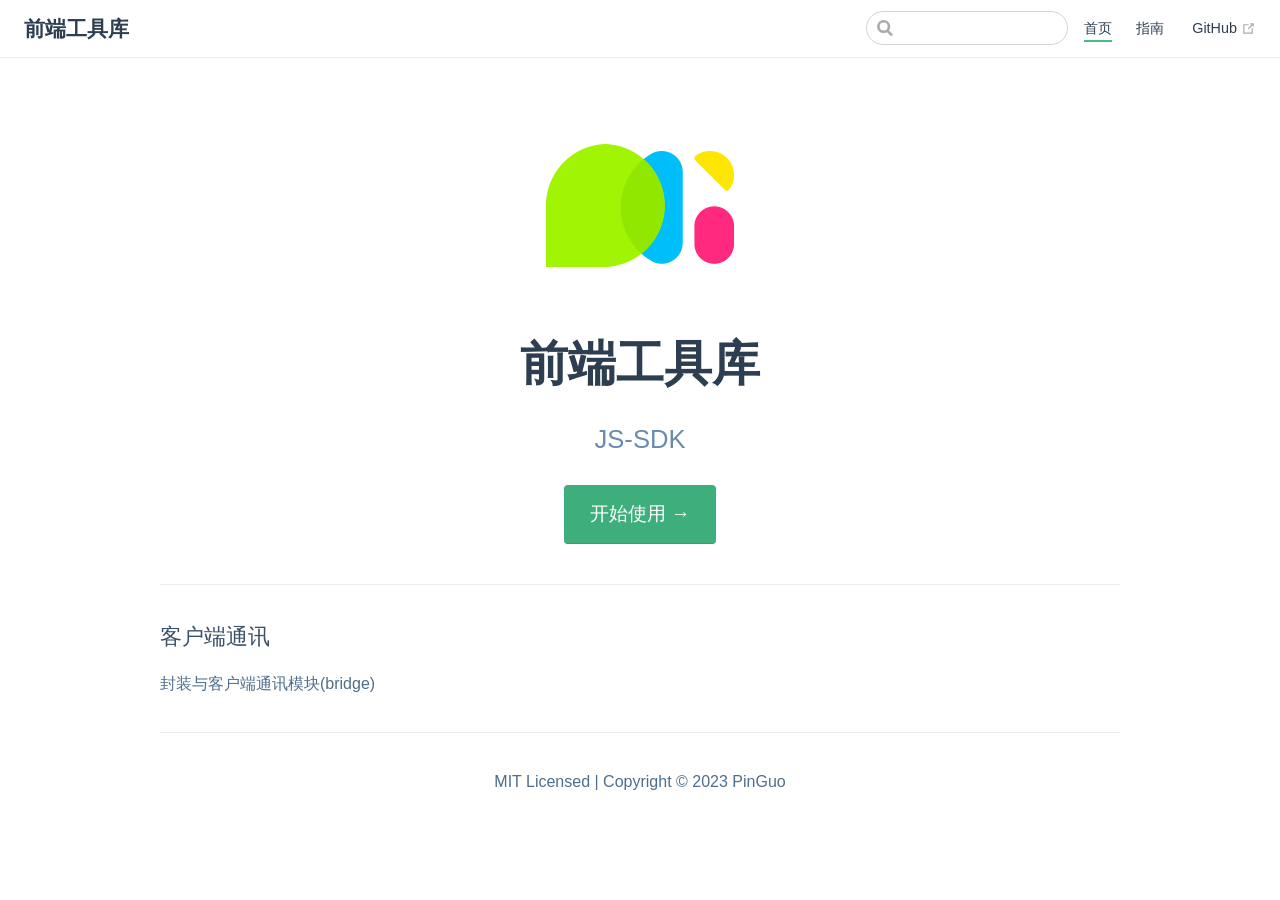
==== index.html @ 949fe6c7 "v2" ====
<!DOCTYPE html>
<html lang="en-US">
  <head>
    <meta charset="utf-8">
    <meta name="viewport" content="width=device-width,initial-scale=1">
    <title>前端工具库</title>
    <meta name="generator" content="VuePress 1.9.9">
    
    <meta name="description" content="JS-SDK">
    
    <link rel="preload" href="/assets/css/0.styles.e8e4f3a3.css" as="style"><link rel="preload" href="/assets/js/app.d464a57c.js" as="script"><link rel="preload" href="/assets/js/2.82c97058.js" as="script"><link rel="preload" href="/assets/js/7.48373adc.js" as="script"><link rel="prefetch" href="/assets/js/3.20ebb424.js"><link rel="prefetch" href="/assets/js/4.e17183ed.js"><link rel="prefetch" href="/assets/js/5.d98755ae.js"><link rel="prefetch" href="/assets/js/6.32069b6c.js"><link rel="prefetch" href="/assets/js/8.a027ca4c.js"><link rel="prefetch" href="/assets/js/9.df35fb5a.js">
    <link rel="stylesheet" href="/assets/css/0.styles.e8e4f3a3.css">
  </head>
  <body>
    <div id="app" data-server-rendered="true"><div class="theme-container no-sidebar"><header class="navbar"><div class="sidebar-button"><svg xmlns="http://www.w3.org/2000/svg" aria-hidden="true" role="img" viewBox="0 0 448 512" class="icon"><path fill="currentColor" d="M436 124H12c-6.627 0-12-5.373-12-12V80c0-6.627 5.373-12 12-12h424c6.627 0 12 5.373 12 12v32c0 6.627-5.373 12-12 12zm0 160H12c-6.627 0-12-5.373-12-12v-32c0-6.627 5.373-12 12-12h424c6.627 0 12 5.373 12 12v32c0 6.627-5.373 12-12 12zm0 160H12c-6.627 0-12-5.373-12-12v-32c0-6.627 5.373-12 12-12h424c6.627 0 12 5.373 12 12v32c0 6.627-5.373 12-12 12z"></path></svg></div> <a href="/" aria-current="page" class="home-link router-link-exact-active router-link-active"><!----> <span class="site-name">前端工具库</span></a> <div class="links"><div class="search-box"><input aria-label="Search" autocomplete="off" spellcheck="false" value=""> <!----></div> <nav class="nav-links can-hide"><div class="nav-item"><a href="/" aria-current="page" class="nav-link router-link-exact-active router-link-active">
  首页
</a></div><div class="nav-item"><a href="/guide/" class="nav-link">
  指南
</a></div> <a href="https://github.com/pinguo-icc/js-sdk" target="_blank" rel="noopener noreferrer" class="repo-link">
    GitHub
    <span><svg xmlns="http://www.w3.org/2000/svg" aria-hidden="true" focusable="false" x="0px" y="0px" viewBox="0 0 100 100" width="15" height="15" class="icon outbound"><path fill="currentColor" d="M18.8,85.1h56l0,0c2.2,0,4-1.8,4-4v-32h-8v28h-48v-48h28v-8h-32l0,0c-2.2,0-4,1.8-4,4v56C14.8,83.3,16.6,85.1,18.8,85.1z"></path> <polygon fill="currentColor" points="45.7,48.7 51.3,54.3 77.2,28.5 77.2,37.2 85.2,37.2 85.2,14.9 62.8,14.9 62.8,22.9 71.5,22.9"></polygon></svg> <span class="sr-only">(opens new window)</span></span></a></nav></div></header> <div class="sidebar-mask"></div> <aside class="sidebar"><nav class="nav-links"><div class="nav-item"><a href="/" aria-current="page" class="nav-link router-link-exact-active router-link-active">
  首页
</a></div><div class="nav-item"><a href="/guide/" class="nav-link">
  指南
</a></div> <a href="https://github.com/pinguo-icc/js-sdk" target="_blank" rel="noopener noreferrer" class="repo-link">
    GitHub
    <span><svg xmlns="http://www.w3.org/2000/svg" aria-hidden="true" focusable="false" x="0px" y="0px" viewBox="0 0 100 100" width="15" height="15" class="icon outbound"><path fill="currentColor" d="M18.8,85.1h56l0,0c2.2,0,4-1.8,4-4v-32h-8v28h-48v-48h28v-8h-32l0,0c-2.2,0-4,1.8-4,4v56C14.8,83.3,16.6,85.1,18.8,85.1z"></path> <polygon fill="currentColor" points="45.7,48.7 51.3,54.3 77.2,28.5 77.2,37.2 85.2,37.2 85.2,14.9 62.8,14.9 62.8,22.9 71.5,22.9"></polygon></svg> <span class="sr-only">(opens new window)</span></span></a></nav>  <!----> </aside> <main aria-labelledby="main-title" class="home"><header class="hero"><img src="/pg_logo.png" alt="hero"> <h1 id="main-title">
      前端工具库
    </h1> <p class="description">
      JS-SDK
    </p> <p class="action"><a href="/guide/" class="nav-link action-button">
  开始使用 →
</a></p></header> <div class="features"><div class="feature"><h2>客户端通讯</h2> <p>封装与客户端通讯模块(bridge)</p></div></div> <div class="theme-default-content custom content__default"></div> <div class="footer">
    MIT Licensed | Copyright © 2023 PinGuo
  </div></main></div><div class="global-ui"></div></div>
    <script src="/assets/js/app.d464a57c.js" defer></script><script src="/assets/js/2.82c97058.js" defer></script><script src="/assets/js/7.48373adc.js" defer></script>
  </body>
</html>
---- assets/css/0.styles.e8e4f3a3.css ----
code[class*=language-],pre[class*=language-]{color:#ccc;background:none;font-family:Consolas,Monaco,Andale Mono,Ubuntu Mono,monospace;font-size:1em;text-align:left;white-space:pre;word-spacing:normal;word-break:normal;word-wrap:normal;line-height:1.5;-moz-tab-size:4;-o-tab-size:4;tab-size:4;-webkit-hyphens:none;hyphens:none}pre[class*=language-]{padding:1em;margin:.5em 0;overflow:auto}:not(pre)>code[class*=language-],pre[class*=language-]{background:#2d2d2d}:not(pre)>code[class*=language-]{padding:.1em;border-radius:.3em;white-space:normal}.token.block-comment,.token.cdata,.token.comment,.token.doctype,.token.prolog{color:#999}.token.punctuation{color:#ccc}.token.attr-name,.token.deleted,.token.namespace,.token.tag{color:#e2777a}.token.function-name{color:#6196cc}.token.boolean,.token.function,.token.number{color:#f08d49}.token.class-name,.token.constant,.token.property,.token.symbol{color:#f8c555}.token.atrule,.token.builtin,.token.important,.token.keyword,.token.selector{color:#cc99cd}.token.attr-value,.token.char,.token.regex,.token.string,.token.variable{color:#7ec699}.token.entity,.token.operator,.token.url{color:#67cdcc}.token.bold,.token.important{font-weight:700}.token.italic{font-style:italic}.token.entity{cursor:help}.token.inserted{color:green}.theme-default-content code{color:#476582;padding:.25rem .5rem;margin:0;font-size:.85em;background-color:rgba(27,31,35,.05);border-radius:3px}.theme-default-content code .token.deleted{color:#ec5975}.theme-default-content code .token.inserted{color:#3eaf7c}.theme-default-content pre,.theme-default-content pre[class*=language-]{line-height:1.4;padding:1.25rem 1.5rem;margin:.85rem 0;background-color:#282c34;border-radius:6px;overflow:auto}.theme-default-content pre[class*=language-] code,.theme-default-content pre code{color:#fff;padding:0;background-color:transparent;border-radius:0}div[class*=language-]{position:relative;background-color:#282c34;border-radius:6px}div[class*=language-] .highlight-lines{-webkit-user-select:none;user-select:none;padding-top:1.3rem;position:absolute;top:0;left:0;width:100%;line-height:1.4}div[class*=language-] .highlight-lines .highlighted{background-color:rgba(0,0,0,.66)}div[class*=language-] pre,div[class*=language-] pre[class*=language-]{background:transparent;position:relative;z-index:1}div[class*=language-]:before{position:absolute;z-index:3;top:.8em;right:1em;font-size:.75rem;color:hsla(0,0%,100%,.4)}div[class*=language-]:not(.line-numbers-mode) .line-numbers-wrapper{display:none}div[class*=language-].line-numbers-mode .highlight-lines .highlighted{position:relative}div[class*=language-].line-numbers-mode .highlight-lines .highlighted:before{content:" ";position:absolute;z-index:3;left:0;top:0;display:block;width:3.5rem;height:100%;background-color:rgba(0,0,0,.66)}div[class*=language-].line-numbers-mode pre{padding-left:4.5rem;vertical-align:middle}div[class*=language-].line-numbers-mode .line-numbers-wrapper{position:absolute;top:0;width:3.5rem;text-align:center;color:hsla(0,0%,100%,.3);padding:1.25rem 0;line-height:1.4}div[class*=language-].line-numbers-mode .line-numbers-wrapper br{-webkit-user-select:none;user-select:none}div[class*=language-].line-numbers-mode .line-numbers-wrapper .line-number{position:relative;z-index:4;-webkit-user-select:none;user-select:none;font-size:.85em}div[class*=language-].line-numbers-mode:after{content:"";position:absolute;z-index:2;top:0;left:0;width:3.5rem;height:100%;border-radius:6px 0 0 6px;border-right:1px solid rgba(0,0,0,.66);background-color:#282c34}div[class~=language-js]:before{content:"js"}div[class~=language-ts]:before{content:"ts"}div[class~=language-html]:before{content:"html"}div[class~=language-md]:before{content:"md"}div[class~=language-vue]:before{content:"vue"}div[class~=language-css]:before{content:"css"}div[class~=language-sass]:before{content:"sass"}div[class~=language-scss]:before{content:"scss"}div[class~=language-less]:before{content:"less"}div[class~=language-stylus]:before{content:"stylus"}div[class~=language-go]:before{content:"go"}div[class~=language-java]:before{content:"java"}div[class~=language-c]:before{content:"c"}div[class~=language-sh]:before{content:"sh"}div[class~=language-yaml]:before{content:"yaml"}div[class~=language-py]:before{content:"py"}div[class~=language-docker]:before{content:"docker"}div[class~=language-dockerfile]:before{content:"dockerfile"}div[class~=language-makefile]:before{content:"makefile"}div[class~=language-javascript]:before{content:"js"}div[class~=language-typescript]:before{content:"ts"}div[class~=language-markup]:before{content:"html"}div[class~=language-markdown]:before{content:"md"}div[class~=language-json]:before{content:"json"}div[class~=language-ruby]:before{content:"rb"}div[class~=language-python]:before{content:"py"}div[class~=language-bash]:before{content:"sh"}div[class~=language-php]:before{content:"php"}.custom-block .custom-block-title{font-weight:600;margin-bottom:-.4rem}.custom-block.danger,.custom-block.tip,.custom-block.warning{padding:.1rem 1.5rem;border-left-width:.5rem;border-left-style:solid;margin:1rem 0}.custom-block.tip{background-color:#f3f5f7;border-color:#42b983}.custom-block.warning{background-color:rgba(255,229,100,.3);border-color:#e7c000;color:#6b5900}.custom-block.warning .custom-block-title{color:#b29400}.custom-block.warning a{color:#2c3e50}.custom-block.danger{background-color:#ffe6e6;border-color:#c00;color:#4d0000}.custom-block.danger .custom-block-title{color:#900}.custom-block.danger a{color:#2c3e50}.custom-block.details{display:block;position:relative;border-radius:2px;margin:1.6em 0;padding:1.6em;background-color:#eee}.custom-block.details h4{margin-top:0}.custom-block.details figure:last-child,.custom-block.details p:last-child{margin-bottom:0;padding-bottom:0}.custom-block.details summary{outline:none;cursor:pointer}.arrow{display:inline-block;width:0;height:0}.arrow.up{border-bottom:6px solid #ccc}.arrow.down,.arrow.up{border-left:4px solid transparent;border-right:4px solid transparent}.arrow.down{border-top:6px solid #ccc}.arrow.right{border-left:6px solid #ccc}.arrow.left,.arrow.right{border-top:4px solid transparent;border-bottom:4px solid transparent}.arrow.left{border-right:6px solid #ccc}.theme-default-content:not(.custom){max-width:740px;margin:0 auto;padding:2rem 2.5rem}@media (max-width:959px){.theme-default-content:not(.custom){padding:2rem}}@media (max-width:419px){.theme-default-content:not(.custom){padding:1.5rem}}.table-of-contents .badge{vertical-align:middle}body,html{padding:0;margin:0;background-color:#fff}body{font-family:-apple-system,BlinkMacSystemFont,Segoe UI,Roboto,Oxygen,Ubuntu,Cantarell,Fira Sans,Droid Sans,Helvetica Neue,sans-serif;-webkit-font-smoothing:antialiased;-moz-osx-font-smoothing:grayscale;font-size:16px;color:#2c3e50}.page{padding-left:20rem}.navbar{z-index:20;right:0;height:3.6rem;background-color:#fff;box-sizing:border-box;border-bottom:1px solid #eaecef}.navbar,.sidebar-mask{position:fixed;top:0;left:0}.sidebar-mask{z-index:9;width:100vw;height:100vh;display:none}.sidebar{font-size:16px;background-color:#fff;width:20rem;position:fixed;z-index:10;margin:0;top:3.6rem;left:0;bottom:0;box-sizing:border-box;border-right:1px solid #eaecef;overflow-y:auto}.theme-default-content:not(.custom)>:first-child{margin-top:3.6rem}.theme-default-content:not(.custom) a:hover{text-decoration:underline}.theme-default-content:not(.custom) p.demo{padding:1rem 1.5rem;border:1px solid #ddd;border-radius:4px}.theme-default-content:not(.custom) img{max-width:100%}.theme-default-content.custom{padding:0;margin:0}.theme-default-content.custom img{max-width:100%}a{font-weight:500;text-decoration:none}a,p a code{color:#3eaf7c}p a code{font-weight:400}kbd{background:#eee;border:.15rem solid #ddd;border-bottom:.25rem solid #ddd;border-radius:.15rem;padding:0 .15em}blockquote{font-size:1rem;color:#999;border-left:.2rem solid #dfe2e5;margin:1rem 0;padding:.25rem 0 .25rem 1rem}blockquote>p{margin:0}ol,ul{padding-left:1.2em}strong{font-weight:600}h1,h2,h3,h4,h5,h6{font-weight:600;line-height:1.25}.theme-default-content:not(.custom)>h1,.theme-default-content:not(.custom)>h2,.theme-default-content:not(.custom)>h3,.theme-default-content:not(.custom)>h4,.theme-default-content:not(.custom)>h5,.theme-default-content:not(.custom)>h6{margin-top:-3.1rem;padding-top:4.6rem;margin-bottom:0}.theme-default-content:not(.custom)>h1:first-child,.theme-default-content:not(.custom)>h2:first-child,.theme-default-content:not(.custom)>h3:first-child,.theme-default-content:not(.custom)>h4:first-child,.theme-default-content:not(.custom)>h5:first-child,.theme-default-content:not(.custom)>h6:first-child{margin-top:-1.5rem;margin-bottom:1rem}.theme-default-content:not(.custom)>h1:first-child+.custom-block,.theme-default-content:not(.custom)>h1:first-child+p,.theme-default-content:not(.custom)>h1:first-child+pre,.theme-default-content:not(.custom)>h2:first-child+.custom-block,.theme-default-content:not(.custom)>h2:first-child+p,.theme-default-content:not(.custom)>h2:first-child+pre,.theme-default-content:not(.custom)>h3:first-child+.custom-block,.theme-default-content:not(.custom)>h3:first-child+p,.theme-default-content:not(.custom)>h3:first-child+pre,.theme-default-content:not(.custom)>h4:first-child+.custom-block,.theme-default-content:not(.custom)>h4:first-child+p,.theme-default-content:not(.custom)>h4:first-child+pre,.theme-default-content:not(.custom)>h5:first-child+.custom-block,.theme-default-content:not(.custom)>h5:first-child+p,.theme-default-content:not(.custom)>h5:first-child+pre,.theme-default-content:not(.custom)>h6:first-child+.custom-block,.theme-default-content:not(.custom)>h6:first-child+p,.theme-default-content:not(.custom)>h6:first-child+pre{margin-top:2rem}h1:focus .header-anchor,h1:hover .header-anchor,h2:focus .header-anchor,h2:hover .header-anchor,h3:focus .header-anchor,h3:hover .header-anchor,h4:focus .header-anchor,h4:hover .header-anchor,h5:focus .header-anchor,h5:hover .header-anchor,h6:focus .header-anchor,h6:hover .header-anchor{opacity:1}h1{font-size:2.2rem}h2{font-size:1.65rem;padding-bottom:.3rem;border-bottom:1px solid #eaecef}h3{font-size:1.35rem}a.header-anchor{font-size:.85em;float:left;margin-left:-.87em;padding-right:.23em;margin-top:.125em;-webkit-user-select:none;user-select:none;opacity:0}a.header-anchor:focus,a.header-anchor:hover{text-decoration:none}.line-number,code,kbd{font-family:source-code-pro,Menlo,Monaco,Consolas,Courier New,monospace}ol,p,ul{line-height:1.7}hr{border:0;border-top:1px solid #eaecef}table{border-collapse:collapse;margin:1rem 0;display:block;overflow-x:auto}tr{border-top:1px solid #dfe2e5}tr:nth-child(2n){background-color:#f6f8fa}td,th{border:1px solid #dfe2e5;padding:.6em 1em}.theme-container.sidebar-open .sidebar-mask{display:block}.theme-container.no-navbar .theme-default-content:not(.custom)>h1,.theme-container.no-navbar h2,.theme-container.no-navbar h3,.theme-container.no-navbar h4,.theme-container.no-navbar h5,.theme-container.no-navbar h6{margin-top:1.5rem;padding-top:0}.theme-container.no-navbar .sidebar{top:0}@media (min-width:720px){.theme-container.no-sidebar .sidebar{display:none}.theme-container.no-sidebar .page{padding-left:0}}@media (max-width:959px){.sidebar{font-size:15px;width:16.4rem}.page{padding-left:16.4rem}}@media (max-width:719px){.sidebar{top:0;padding-top:3.6rem;transform:translateX(-100%);transition:transform .2s ease}.page{padding-left:0}.theme-container.sidebar-open .sidebar{transform:translateX(0)}.theme-container.no-navbar .sidebar{padding-top:0}}@media (max-width:419px){h1{font-size:1.9rem}.theme-default-content div[class*=language-]{margin:.85rem -1.5rem;border-radius:0}}#nprogress{pointer-events:none}#nprogress .bar{background:#3eaf7c;position:fixed;z-index:1031;top:0;left:0;width:100%;height:2px}#nprogress .peg{display:block;position:absolute;right:0;width:100px;height:100%;box-shadow:0 0 10px #3eaf7c,0 0 5px #3eaf7c;opacity:1;transform:rotate(3deg) translateY(-4px)}#nprogress .spinner{display:block;position:fixed;z-index:1031;top:15px;right:15px}#nprogress .spinner-icon{width:18px;height:18px;box-sizing:border-box;border-color:#3eaf7c transparent transparent #3eaf7c;border-style:solid;border-width:2px;border-radius:50%;animation:nprogress-spinner .4s linear infinite}.nprogress-custom-parent{overflow:hidden;position:relative}.nprogress-custom-parent #nprogress .bar,.nprogress-custom-parent #nprogress .spinner{position:absolute}@keyframes nprogress-spinner{0%{transform:rotate(0deg)}to{transform:rotate(1turn)}}.icon.outbound{color:#aaa;display:inline-block;vertical-align:middle;position:relative;top:-1px}.sr-only{position:absolute;width:1px;height:1px;padding:0;margin:-1px;overflow:hidden;clip:rect(0,0,0,0);white-space:nowrap;border-width:0}.home{padding:3.6rem 2rem 0;max-width:960px;margin:0 auto;display:block}.home .hero{text-align:center}.home .hero img{max-width:100%;max-height:280px;display:block;margin:3rem auto 1.5rem}.home .hero h1{font-size:3rem}.home .hero .action,.home .hero .description,.home .hero h1{margin:1.8rem auto}.home .hero .description{max-width:35rem;font-size:1.6rem;line-height:1.3;color:#6a8bad}.home .hero .action-button{display:inline-block;font-size:1.2rem;color:#fff;background-color:#3eaf7c;padding:.8rem 1.6rem;border-radius:4px;transition:background-color .1s ease;box-sizing:border-box;border-bottom:1px solid #389d70}.home .hero .action-button:hover{background-color:#4abf8a}.home .features{border-top:1px solid #eaecef;padding:1.2rem 0;margin-top:2.5rem;display:flex;flex-wrap:wrap;align-items:flex-start;align-content:stretch;justify-content:space-between}.home .feature{flex-grow:1;flex-basis:30%;max-width:30%}.home .feature h2{font-size:1.4rem;font-weight:500;border-bottom:none;padding-bottom:0;color:#3a5169}.home .feature p{color:#4e6e8e}.home .footer{padding:2.5rem;border-top:1px solid #eaecef;text-align:center;color:#4e6e8e}@media (max-width:719px){.home .features{flex-direction:column}.home .feature{max-width:100%;padding:0 2.5rem}}@media (max-width:419px){.home{padding-left:1.5rem;padding-right:1.5rem}.home .hero img{max-height:210px;margin:2rem auto 1.2rem}.home .hero h1{font-size:2rem}.home .hero .action,.home .hero .description,.home .hero h1{margin:1.2rem auto}.home .hero .description{font-size:1.2rem}.home .hero .action-button{font-size:1rem;padding:.6rem 1.2rem}.home .feature h2{font-size:1.25rem}}.search-box{display:inline-block;position:relative;margin-right:1rem}.search-box input{cursor:text;width:10rem;height:2rem;color:#4e6e8e;display:inline-block;border:1px solid #cfd4db;border-radius:2rem;font-size:.9rem;line-height:2rem;padding:0 .5rem 0 2rem;outline:none;transition:all .2s ease;background:#fff url(/assets/img/search.83621669.svg) .6rem .5rem no-repeat;background-size:1rem}.search-box input:focus{cursor:auto;border-color:#3eaf7c}.search-box .suggestions{background:#fff;width:20rem;position:absolute;top:2rem;border:1px solid #cfd4db;border-radius:6px;padding:.4rem;list-style-type:none}.search-box .suggestions.align-right{right:0}.search-box .suggestion{line-height:1.4;padding:.4rem .6rem;border-radius:4px;cursor:pointer}.search-box .suggestion a{white-space:normal;color:#5d82a6}.search-box .suggestion a .page-title{font-weight:600}.search-box .suggestion a .header{font-size:.9em;margin-left:.25em}.search-box .suggestion.focused{background-color:#f3f4f5}.search-box .suggestion.focused a{color:#3eaf7c}@media (max-width:959px){.search-box input{cursor:pointer;width:0;border-color:transparent;position:relative}.search-box input:focus{cursor:text;left:0;width:10rem}}@media (-ms-high-contrast:none){.search-box input{height:2rem}}@media (max-width:959px) and (min-width:719px){.search-box .suggestions{left:0}}@media (max-width:719px){.search-box{margin-right:0}.search-box input{left:1rem}.search-box .suggestions{right:0}}@media (max-width:419px){.search-box .suggestions{width:calc(100vw - 4rem)}.search-box input:focus{width:8rem}}.sidebar-button{cursor:pointer;display:none;width:1.25rem;height:1.25rem;position:absolute;padding:.6rem;top:.6rem;left:1rem}.sidebar-button .icon{display:block;width:1.25rem;height:1.25rem}@media (max-width:719px){.sidebar-button{display:block}}.dropdown-enter,.dropdown-leave-to{height:0!important}.dropdown-wrapper{cursor:pointer}.dropdown-wrapper .dropdown-title,.dropdown-wrapper .mobile-dropdown-title{display:block;font-size:.9rem;font-family:inherit;cursor:inherit;padding:inherit;line-height:1.4rem;background:transparent;border:none;font-weight:500;color:#2c3e50}.dropdown-wrapper .dropdown-title:hover,.dropdown-wrapper .mobile-dropdown-title:hover{border-color:transparent}.dropdown-wrapper .dropdown-title .arrow,.dropdown-wrapper .mobile-dropdown-title .arrow{vertical-align:middle;margin-top:-1px;margin-left:.4rem}.dropdown-wrapper .mobile-dropdown-title{display:none;font-weight:600}.dropdown-wrapper .mobile-dropdown-title font-size inherit:hover{color:#3eaf7c}.dropdown-wrapper .nav-dropdown .dropdown-item{color:inherit;line-height:1.7rem}.dropdown-wrapper .nav-dropdown .dropdown-item h4{margin:.45rem 0 0;border-top:1px solid #eee;padding:1rem 1.5rem .45rem 1.25rem}.dropdown-wrapper .nav-dropdown .dropdown-item .dropdown-subitem-wrapper{padding:0;list-style:none}.dropdown-wrapper .nav-dropdown .dropdown-item .dropdown-subitem-wrapper .dropdown-subitem{font-size:.9em}.dropdown-wrapper .nav-dropdown .dropdown-item a{display:block;line-height:1.7rem;position:relative;border-bottom:none;font-weight:400;margin-bottom:0;padding:0 1.5rem 0 1.25rem}.dropdown-wrapper .nav-dropdown .dropdown-item a.router-link-active,.dropdown-wrapper .nav-dropdown .dropdown-item a:hover{color:#3eaf7c}.dropdown-wrapper .nav-dropdown .dropdown-item a.router-link-active:after{content:"";width:0;height:0;border-left:5px solid #3eaf7c;border-top:3px solid transparent;border-bottom:3px solid transparent;position:absolute;top:calc(50% - 2px);left:9px}.dropdown-wrapper .nav-dropdown .dropdown-item:first-child h4{margin-top:0;padding-top:0;border-top:0}@media (max-width:719px){.dropdown-wrapper.open .dropdown-title{margin-bottom:.5rem}.dropdown-wrapper .dropdown-title{display:none}.dropdown-wrapper .mobile-dropdown-title{display:block}.dropdown-wrapper .nav-dropdown{transition:height .1s ease-out;overflow:hidden}.dropdown-wrapper .nav-dropdown .dropdown-item h4{border-top:0;margin-top:0;padding-top:0}.dropdown-wrapper .nav-dropdown .dropdown-item>a,.dropdown-wrapper .nav-dropdown .dropdown-item h4{font-size:15px;line-height:2rem}.dropdown-wrapper .nav-dropdown .dropdown-item .dropdown-subitem{font-size:14px;padding-left:1rem}}@media (min-width:719px){.dropdown-wrapper{height:1.8rem}.dropdown-wrapper.open .nav-dropdown,.dropdown-wrapper:hover .nav-dropdown{display:block!important}.dropdown-wrapper .nav-dropdown{display:none;height:auto!important;box-sizing:border-box;max-height:calc(100vh - 2.7rem);overflow-y:auto;position:absolute;top:100%;right:0;background-color:#fff;padding:.6rem 0;border:1px solid;border-color:#ddd #ddd #ccc;text-align:left;border-radius:.25rem;white-space:nowrap;margin:0}}.nav-links{display:inline-block}.nav-links a{line-height:1.4rem;color:inherit}.nav-links a.router-link-active,.nav-links a:hover{color:#3eaf7c}.nav-links .nav-item{position:relative;display:inline-block;margin-left:1.5rem;line-height:2rem}.nav-links .nav-item:first-child{margin-left:0}.nav-links .repo-link{margin-left:1.5rem}@media (max-width:719px){.nav-links .nav-item,.nav-links .repo-link{margin-left:0}}@media (min-width:719px){.nav-links a.router-link-active,.nav-links a:hover{color:#2c3e50}.nav-item>a:not(.external).router-link-active,.nav-item>a:not(.external):hover{margin-bottom:-2px;border-bottom:2px solid #46bd87}}.navbar{padding:.7rem 1.5rem;line-height:2.2rem}.navbar a,.navbar img,.navbar span{display:inline-block}.navbar .logo{height:2.2rem;min-width:2.2rem;margin-right:.8rem;vertical-align:top}.navbar .site-name{font-size:1.3rem;font-weight:600;color:#2c3e50;position:relative}.navbar .links{padding-left:1.5rem;box-sizing:border-box;background-color:#fff;white-space:nowrap;font-size:.9rem;position:absolute;right:1.5rem;top:.7rem;display:flex}.navbar .links .search-box{flex:0 0 auto;vertical-align:top}@media (max-width:719px){.navbar{padding-left:4rem}.navbar .can-hide{display:none}.navbar .links{padding-left:1.5rem}.navbar .site-name{width:calc(100vw - 9.4rem);overflow:hidden;white-space:nowrap;text-overflow:ellipsis}}.page-edit{max-width:740px;margin:0 auto;padding:2rem 2.5rem}@media (max-width:959px){.page-edit{padding:2rem}}@media (max-width:419px){.page-edit{padding:1.5rem}}.page-edit{padding-top:1rem;padding-bottom:1rem;overflow:auto}.page-edit .edit-link{display:inline-block}.page-edit .edit-link a{color:#4e6e8e;margin-right:.25rem}.page-edit .last-updated{float:right;font-size:.9em}.page-edit .last-updated .prefix{font-weight:500;color:#4e6e8e}.page-edit .last-updated .time{font-weight:400;color:#767676}@media (max-width:719px){.page-edit .edit-link{margin-bottom:.5rem}.page-edit .last-updated{font-size:.8em;float:none;text-align:left}}.page-nav{max-width:740px;margin:0 auto;padding:2rem 2.5rem}@media (max-width:959px){.page-nav{padding:2rem}}@media (max-width:419px){.page-nav{padding:1.5rem}}.page-nav{padding-top:1rem;padding-bottom:0}.page-nav .inner{min-height:2rem;margin-top:0;border-top:1px solid #eaecef;padding-top:1rem;overflow:auto}.page-nav .next{float:right}.page{padding-bottom:2rem;display:block}.sidebar-group .sidebar-group{padding-left:.5em}.sidebar-group:not(.collapsable) .sidebar-heading:not(.clickable){cursor:auto;color:inherit}.sidebar-group.is-sub-group{padding-left:0}.sidebar-group.is-sub-group>.sidebar-heading{font-size:.95em;line-height:1.4;font-weight:400;padding-left:2rem}.sidebar-group.is-sub-group>.sidebar-heading:not(.clickable){opacity:.5}.sidebar-group.is-sub-group>.sidebar-group-items{padding-left:1rem}.sidebar-group.is-sub-group>.sidebar-group-items>li>.sidebar-link{font-size:.95em;border-left:none}.sidebar-group.depth-2>.sidebar-heading{border-left:none}.sidebar-heading{color:#2c3e50;transition:color .15s ease;cursor:pointer;font-size:1.1em;font-weight:700;padding:.35rem 1.5rem .35rem 1.25rem;width:100%;box-sizing:border-box;margin:0;border-left:.25rem solid transparent}.sidebar-heading.open,.sidebar-heading:hover{color:inherit}.sidebar-heading .arrow{position:relative;top:-.12em;left:.5em}.sidebar-heading.clickable.active{font-weight:600;color:#3eaf7c;border-left-color:#3eaf7c}.sidebar-heading.clickable:hover{color:#3eaf7c}.sidebar-group-items{transition:height .1s ease-out;font-size:.95em;overflow:hidden}.sidebar .sidebar-sub-headers{padding-left:1rem;font-size:.95em}a.sidebar-link{font-size:1em;font-weight:400;display:inline-block;color:#2c3e50;border-left:.25rem solid transparent;padding:.35rem 1rem .35rem 1.25rem;line-height:1.4;width:100%;box-sizing:border-box}a.sidebar-link:hover{color:#3eaf7c}a.sidebar-link.active{font-weight:600;color:#3eaf7c;border-left-color:#3eaf7c}.sidebar-group a.sidebar-link{padding-left:2rem}.sidebar-sub-headers a.sidebar-link{padding-top:.25rem;padding-bottom:.25rem;border-left:none}.sidebar-sub-headers a.sidebar-link.active{font-weight:500}.sidebar ul{padding:0;margin:0;list-style-type:none}.sidebar a{display:inline-block}.sidebar .nav-links{display:none;border-bottom:1px solid #eaecef;padding:.5rem 0 .75rem}.sidebar .nav-links a{font-weight:600}.sidebar .nav-links .nav-item,.sidebar .nav-links .repo-link{display:block;line-height:1.25rem;font-size:1.1em;padding:.5rem 0 .5rem 1.5rem}.sidebar>.sidebar-links{padding:1.5rem 0}.sidebar>.sidebar-links>li>a.sidebar-link{font-size:1.1em;line-height:1.7;font-weight:700}.sidebar>.sidebar-links>li:not(:first-child){margin-top:.75rem}@media (max-width:719px){.sidebar .nav-links{display:block}.sidebar .nav-links .dropdown-wrapper .nav-dropdown .dropdown-item a.router-link-active:after{top:calc(1rem - 2px)}.sidebar>.sidebar-links{padding:1rem 0}}.badge[data-v-15b7b770]{display:inline-block;font-size:14px;height:18px;line-height:18px;border-radius:3px;padding:0 6px;color:#fff}.badge.green[data-v-15b7b770],.badge.tip[data-v-15b7b770],.badge[data-v-15b7b770]{background-color:#42b983}.badge.error[data-v-15b7b770]{background-color:#da5961}.badge.warn[data-v-15b7b770],.badge.warning[data-v-15b7b770],.badge.yellow[data-v-15b7b770]{background-color:#e7c000}.badge+.badge[data-v-15b7b770]{margin-left:5px}.theme-code-block[data-v-759a7d02]{display:none}.theme-code-block__active[data-v-759a7d02]{display:block}.theme-code-block>pre[data-v-759a7d02]{background-color:orange}.theme-code-group__nav[data-v-deefee04]{margin-bottom:-35px;background-color:#282c34;padding-bottom:22px;border-top-left-radius:6px;border-top-right-radius:6px;padding-left:10px;padding-top:10px}.theme-code-group__ul[data-v-deefee04]{margin:auto 0;padding-left:0;display:inline-flex;list-style:none}.theme-code-group__nav-tab[data-v-deefee04]{border:0;padding:5px;cursor:pointer;background-color:transparent;font-size:.85em;line-height:1.4;color:hsla(0,0%,100%,.9);font-weight:600}.theme-code-group__nav-tab-active[data-v-deefee04]{border-bottom:1px solid #42b983}.pre-blank[data-v-deefee04]{color:#42b983}
---- assets/css/0.styles.e8e4f3a3.css ----
code[class*=language-],pre[class*=language-]{color:#ccc;background:none;font-family:Consolas,Monaco,Andale Mono,Ubuntu Mono,monospace;font-size:1em;text-align:left;white-space:pre;word-spacing:normal;word-break:normal;word-wrap:normal;line-height:1.5;-moz-tab-size:4;-o-tab-size:4;tab-size:4;-webkit-hyphens:none;hyphens:none}pre[class*=language-]{padding:1em;margin:.5em 0;overflow:auto}:not(pre)>code[class*=language-],pre[class*=language-]{background:#2d2d2d}:not(pre)>code[class*=language-]{padding:.1em;border-radius:.3em;white-space:normal}.token.block-comment,.token.cdata,.token.comment,.token.doctype,.token.prolog{color:#999}.token.punctuation{color:#ccc}.token.attr-name,.token.deleted,.token.namespace,.token.tag{color:#e2777a}.token.function-name{color:#6196cc}.token.boolean,.token.function,.token.number{color:#f08d49}.token.class-name,.token.constant,.token.property,.token.symbol{color:#f8c555}.token.atrule,.token.builtin,.token.important,.token.keyword,.token.selector{color:#cc99cd}.token.attr-value,.token.char,.token.regex,.token.string,.token.variable{color:#7ec699}.token.entity,.token.operator,.token.url{color:#67cdcc}.token.bold,.token.important{font-weight:700}.token.italic{font-style:italic}.token.entity{cursor:help}.token.inserted{color:green}.theme-default-content code{color:#476582;padding:.25rem .5rem;margin:0;font-size:.85em;background-color:rgba(27,31,35,.05);border-radius:3px}.theme-default-content code .token.deleted{color:#ec5975}.theme-default-content code .token.inserted{color:#3eaf7c}.theme-default-content pre,.theme-default-content pre[class*=language-]{line-height:1.4;padding:1.25rem 1.5rem;margin:.85rem 0;background-color:#282c34;border-radius:6px;overflow:auto}.theme-default-content pre[class*=language-] code,.theme-default-content pre code{color:#fff;padding:0;background-color:transparent;border-radius:0}div[class*=language-]{position:relative;background-color:#282c34;border-radius:6px}div[class*=language-] .highlight-lines{-webkit-user-select:none;user-select:none;padding-top:1.3rem;position:absolute;top:0;left:0;width:100%;line-height:1.4}div[class*=language-] .highlight-lines .highlighted{background-color:rgba(0,0,0,.66)}div[class*=language-] pre,div[class*=language-] pre[class*=language-]{background:transparent;position:relative;z-index:1}div[class*=language-]:before{position:absolute;z-index:3;top:.8em;right:1em;font-size:.75rem;color:hsla(0,0%,100%,.4)}div[class*=language-]:not(.line-numbers-mode) .line-numbers-wrapper{display:none}div[class*=language-].line-numbers-mode .highlight-lines .highlighted{position:relative}div[class*=language-].line-numbers-mode .highlight-lines .highlighted:before{content:" ";position:absolute;z-index:3;left:0;top:0;display:block;width:3.5rem;height:100%;background-color:rgba(0,0,0,.66)}div[class*=language-].line-numbers-mode pre{padding-left:4.5rem;vertical-align:middle}div[class*=language-].line-numbers-mode .line-numbers-wrapper{position:absolute;top:0;width:3.5rem;text-align:center;color:hsla(0,0%,100%,.3);padding:1.25rem 0;line-height:1.4}div[class*=language-].line-numbers-mode .line-numbers-wrapper br{-webkit-user-select:none;user-select:none}div[class*=language-].line-numbers-mode .line-numbers-wrapper .line-number{position:relative;z-index:4;-webkit-user-select:none;user-select:none;font-size:.85em}div[class*=language-].line-numbers-mode:after{content:"";position:absolute;z-index:2;top:0;left:0;width:3.5rem;height:100%;border-radius:6px 0 0 6px;border-right:1px solid rgba(0,0,0,.66);background-color:#282c34}div[class~=language-js]:before{content:"js"}div[class~=language-ts]:before{content:"ts"}div[class~=language-html]:before{content:"html"}div[class~=language-md]:before{content:"md"}div[class~=language-vue]:before{content:"vue"}div[class~=language-css]:before{content:"css"}div[class~=language-sass]:before{content:"sass"}div[class~=language-scss]:before{content:"scss"}div[class~=language-less]:before{content:"less"}div[class~=language-stylus]:before{content:"stylus"}div[class~=language-go]:before{content:"go"}div[class~=language-java]:before{content:"java"}div[class~=language-c]:before{content:"c"}div[class~=language-sh]:before{content:"sh"}div[class~=language-yaml]:before{content:"yaml"}div[class~=language-py]:before{content:"py"}div[class~=language-docker]:before{content:"docker"}div[class~=language-dockerfile]:before{content:"dockerfile"}div[class~=language-makefile]:before{content:"makefile"}div[class~=language-javascript]:before{content:"js"}div[class~=language-typescript]:before{content:"ts"}div[class~=language-markup]:before{content:"html"}div[class~=language-markdown]:before{content:"md"}div[class~=language-json]:before{content:"json"}div[class~=language-ruby]:before{content:"rb"}div[class~=language-python]:before{content:"py"}div[class~=language-bash]:before{content:"sh"}div[class~=language-php]:before{content:"php"}.custom-block .custom-block-title{font-weight:600;margin-bottom:-.4rem}.custom-block.danger,.custom-block.tip,.custom-block.warning{padding:.1rem 1.5rem;border-left-width:.5rem;border-left-style:solid;margin:1rem 0}.custom-block.tip{background-color:#f3f5f7;border-color:#42b983}.custom-block.warning{background-color:rgba(255,229,100,.3);border-color:#e7c000;color:#6b5900}.custom-block.warning .custom-block-title{color:#b29400}.custom-block.warning a{color:#2c3e50}.custom-block.danger{background-color:#ffe6e6;border-color:#c00;color:#4d0000}.custom-block.danger .custom-block-title{color:#900}.custom-block.danger a{color:#2c3e50}.custom-block.details{display:block;position:relative;border-radius:2px;margin:1.6em 0;padding:1.6em;background-color:#eee}.custom-block.details h4{margin-top:0}.custom-block.details figure:last-child,.custom-block.details p:last-child{margin-bottom:0;padding-bottom:0}.custom-block.details summary{outline:none;cursor:pointer}.arrow{display:inline-block;width:0;height:0}.arrow.up{border-bottom:6px solid #ccc}.arrow.down,.arrow.up{border-left:4px solid transparent;border-right:4px solid transparent}.arrow.down{border-top:6px solid #ccc}.arrow.right{border-left:6px solid #ccc}.arrow.left,.arrow.right{border-top:4px solid transparent;border-bottom:4px solid transparent}.arrow.left{border-right:6px solid #ccc}.theme-default-content:not(.custom){max-width:740px;margin:0 auto;padding:2rem 2.5rem}@media (max-width:959px){.theme-default-content:not(.custom){padding:2rem}}@media (max-width:419px){.theme-default-content:not(.custom){padding:1.5rem}}.table-of-contents .badge{vertical-align:middle}body,html{padding:0;margin:0;background-color:#fff}body{font-family:-apple-system,BlinkMacSystemFont,Segoe UI,Roboto,Oxygen,Ubuntu,Cantarell,Fira Sans,Droid Sans,Helvetica Neue,sans-serif;-webkit-font-smoothing:antialiased;-moz-osx-font-smoothing:grayscale;font-size:16px;color:#2c3e50}.page{padding-left:20rem}.navbar{z-index:20;right:0;height:3.6rem;background-color:#fff;box-sizing:border-box;border-bottom:1px solid #eaecef}.navbar,.sidebar-mask{position:fixed;top:0;left:0}.sidebar-mask{z-index:9;width:100vw;height:100vh;display:none}.sidebar{font-size:16px;background-color:#fff;width:20rem;position:fixed;z-index:10;margin:0;top:3.6rem;left:0;bottom:0;box-sizing:border-box;border-right:1px solid #eaecef;overflow-y:auto}.theme-default-content:not(.custom)>:first-child{margin-top:3.6rem}.theme-default-content:not(.custom) a:hover{text-decoration:underline}.theme-default-content:not(.custom) p.demo{padding:1rem 1.5rem;border:1px solid #ddd;border-radius:4px}.theme-default-content:not(.custom) img{max-width:100%}.theme-default-content.custom{padding:0;margin:0}.theme-default-content.custom img{max-width:100%}a{font-weight:500;text-decoration:none}a,p a code{color:#3eaf7c}p a code{font-weight:400}kbd{background:#eee;border:.15rem solid #ddd;border-bottom:.25rem solid #ddd;border-radius:.15rem;padding:0 .15em}blockquote{font-size:1rem;color:#999;border-left:.2rem solid #dfe2e5;margin:1rem 0;padding:.25rem 0 .25rem 1rem}blockquote>p{margin:0}ol,ul{padding-left:1.2em}strong{font-weight:600}h1,h2,h3,h4,h5,h6{font-weight:600;line-height:1.25}.theme-default-content:not(.custom)>h1,.theme-default-content:not(.custom)>h2,.theme-default-content:not(.custom)>h3,.theme-default-content:not(.custom)>h4,.theme-default-content:not(.custom)>h5,.theme-default-content:not(.custom)>h6{margin-top:-3.1rem;padding-top:4.6rem;margin-bottom:0}.theme-default-content:not(.custom)>h1:first-child,.theme-default-content:not(.custom)>h2:first-child,.theme-default-content:not(.custom)>h3:first-child,.theme-default-content:not(.custom)>h4:first-child,.theme-default-content:not(.custom)>h5:first-child,.theme-default-content:not(.custom)>h6:first-child{margin-top:-1.5rem;margin-bottom:1rem}.theme-default-content:not(.custom)>h1:first-child+.custom-block,.theme-default-content:not(.custom)>h1:first-child+p,.theme-default-content:not(.custom)>h1:first-child+pre,.theme-default-content:not(.custom)>h2:first-child+.custom-block,.theme-default-content:not(.custom)>h2:first-child+p,.theme-default-content:not(.custom)>h2:first-child+pre,.theme-default-content:not(.custom)>h3:first-child+.custom-block,.theme-default-content:not(.custom)>h3:first-child+p,.theme-default-content:not(.custom)>h3:first-child+pre,.theme-default-content:not(.custom)>h4:first-child+.custom-block,.theme-default-content:not(.custom)>h4:first-child+p,.theme-default-content:not(.custom)>h4:first-child+pre,.theme-default-content:not(.custom)>h5:first-child+.custom-block,.theme-default-content:not(.custom)>h5:first-child+p,.theme-default-content:not(.custom)>h5:first-child+pre,.theme-default-content:not(.custom)>h6:first-child+.custom-block,.theme-default-content:not(.custom)>h6:first-child+p,.theme-default-content:not(.custom)>h6:first-child+pre{margin-top:2rem}h1:focus .header-anchor,h1:hover .header-anchor,h2:focus .header-anchor,h2:hover .header-anchor,h3:focus .header-anchor,h3:hover .header-anchor,h4:focus .header-anchor,h4:hover .header-anchor,h5:focus .header-anchor,h5:hover .header-anchor,h6:focus .header-anchor,h6:hover .header-anchor{opacity:1}h1{font-size:2.2rem}h2{font-size:1.65rem;padding-bottom:.3rem;border-bottom:1px solid #eaecef}h3{font-size:1.35rem}a.header-anchor{font-size:.85em;float:left;margin-left:-.87em;padding-right:.23em;margin-top:.125em;-webkit-user-select:none;user-select:none;opacity:0}a.header-anchor:focus,a.header-anchor:hover{text-decoration:none}.line-number,code,kbd{font-family:source-code-pro,Menlo,Monaco,Consolas,Courier New,monospace}ol,p,ul{line-height:1.7}hr{border:0;border-top:1px solid #eaecef}table{border-collapse:collapse;margin:1rem 0;display:block;overflow-x:auto}tr{border-top:1px solid #dfe2e5}tr:nth-child(2n){background-color:#f6f8fa}td,th{border:1px solid #dfe2e5;padding:.6em 1em}.theme-container.sidebar-open .sidebar-mask{display:block}.theme-container.no-navbar .theme-default-content:not(.custom)>h1,.theme-container.no-navbar h2,.theme-container.no-navbar h3,.theme-container.no-navbar h4,.theme-container.no-navbar h5,.theme-container.no-navbar h6{margin-top:1.5rem;padding-top:0}.theme-container.no-navbar .sidebar{top:0}@media (min-width:720px){.theme-container.no-sidebar .sidebar{display:none}.theme-container.no-sidebar .page{padding-left:0}}@media (max-width:959px){.sidebar{font-size:15px;width:16.4rem}.page{padding-left:16.4rem}}@media (max-width:719px){.sidebar{top:0;padding-top:3.6rem;transform:translateX(-100%);transition:transform .2s ease}.page{padding-left:0}.theme-container.sidebar-open .sidebar{transform:translateX(0)}.theme-container.no-navbar .sidebar{padding-top:0}}@media (max-width:419px){h1{font-size:1.9rem}.theme-default-content div[class*=language-]{margin:.85rem -1.5rem;border-radius:0}}#nprogress{pointer-events:none}#nprogress .bar{background:#3eaf7c;position:fixed;z-index:1031;top:0;left:0;width:100%;height:2px}#nprogress .peg{display:block;position:absolute;right:0;width:100px;height:100%;box-shadow:0 0 10px #3eaf7c,0 0 5px #3eaf7c;opacity:1;transform:rotate(3deg) translateY(-4px)}#nprogress .spinner{display:block;position:fixed;z-index:1031;top:15px;right:15px}#nprogress .spinner-icon{width:18px;height:18px;box-sizing:border-box;border-color:#3eaf7c transparent transparent #3eaf7c;border-style:solid;border-width:2px;border-radius:50%;animation:nprogress-spinner .4s linear infinite}.nprogress-custom-parent{overflow:hidden;position:relative}.nprogress-custom-parent #nprogress .bar,.nprogress-custom-parent #nprogress .spinner{position:absolute}@keyframes nprogress-spinner{0%{transform:rotate(0deg)}to{transform:rotate(1turn)}}.icon.outbound{color:#aaa;display:inline-block;vertical-align:middle;position:relative;top:-1px}.sr-only{position:absolute;width:1px;height:1px;padding:0;margin:-1px;overflow:hidden;clip:rect(0,0,0,0);white-space:nowrap;border-width:0}.home{padding:3.6rem 2rem 0;max-width:960px;margin:0 auto;display:block}.home .hero{text-align:center}.home .hero img{max-width:100%;max-height:280px;display:block;margin:3rem auto 1.5rem}.home .hero h1{font-size:3rem}.home .hero .action,.home .hero .description,.home .hero h1{margin:1.8rem auto}.home .hero .description{max-width:35rem;font-size:1.6rem;line-height:1.3;color:#6a8bad}.home .hero .action-button{display:inline-block;font-size:1.2rem;color:#fff;background-color:#3eaf7c;padding:.8rem 1.6rem;border-radius:4px;transition:background-color .1s ease;box-sizing:border-box;border-bottom:1px solid #389d70}.home .hero .action-button:hover{background-color:#4abf8a}.home .features{border-top:1px solid #eaecef;padding:1.2rem 0;margin-top:2.5rem;display:flex;flex-wrap:wrap;align-items:flex-start;align-content:stretch;justify-content:space-between}.home .feature{flex-grow:1;flex-basis:30%;max-width:30%}.home .feature h2{font-size:1.4rem;font-weight:500;border-bottom:none;padding-bottom:0;color:#3a5169}.home .feature p{color:#4e6e8e}.home .footer{padding:2.5rem;border-top:1px solid #eaecef;text-align:center;color:#4e6e8e}@media (max-width:719px){.home .features{flex-direction:column}.home .feature{max-width:100%;padding:0 2.5rem}}@media (max-width:419px){.home{padding-left:1.5rem;padding-right:1.5rem}.home .hero img{max-height:210px;margin:2rem auto 1.2rem}.home .hero h1{font-size:2rem}.home .hero .action,.home .hero .description,.home .hero h1{margin:1.2rem auto}.home .hero .description{font-size:1.2rem}.home .hero .action-button{font-size:1rem;padding:.6rem 1.2rem}.home .feature h2{font-size:1.25rem}}.search-box{display:inline-block;position:relative;margin-right:1rem}.search-box input{cursor:text;width:10rem;height:2rem;color:#4e6e8e;display:inline-block;border:1px solid #cfd4db;border-radius:2rem;font-size:.9rem;line-height:2rem;padding:0 .5rem 0 2rem;outline:none;transition:all .2s ease;background:#fff url(/assets/img/search.83621669.svg) .6rem .5rem no-repeat;background-size:1rem}.search-box input:focus{cursor:auto;border-color:#3eaf7c}.search-box .suggestions{background:#fff;width:20rem;position:absolute;top:2rem;border:1px solid #cfd4db;border-radius:6px;padding:.4rem;list-style-type:none}.search-box .suggestions.align-right{right:0}.search-box .suggestion{line-height:1.4;padding:.4rem .6rem;border-radius:4px;cursor:pointer}.search-box .suggestion a{white-space:normal;color:#5d82a6}.search-box .suggestion a .page-title{font-weight:600}.search-box .suggestion a .header{font-size:.9em;margin-left:.25em}.search-box .suggestion.focused{background-color:#f3f4f5}.search-box .suggestion.focused a{color:#3eaf7c}@media (max-width:959px){.search-box input{cursor:pointer;width:0;border-color:transparent;position:relative}.search-box input:focus{cursor:text;left:0;width:10rem}}@media (-ms-high-contrast:none){.search-box input{height:2rem}}@media (max-width:959px) and (min-width:719px){.search-box .suggestions{left:0}}@media (max-width:719px){.search-box{margin-right:0}.search-box input{left:1rem}.search-box .suggestions{right:0}}@media (max-width:419px){.search-box .suggestions{width:calc(100vw - 4rem)}.search-box input:focus{width:8rem}}.sidebar-button{cursor:pointer;display:none;width:1.25rem;height:1.25rem;position:absolute;padding:.6rem;top:.6rem;left:1rem}.sidebar-button .icon{display:block;width:1.25rem;height:1.25rem}@media (max-width:719px){.sidebar-button{display:block}}.dropdown-enter,.dropdown-leave-to{height:0!important}.dropdown-wrapper{cursor:pointer}.dropdown-wrapper .dropdown-title,.dropdown-wrapper .mobile-dropdown-title{display:block;font-size:.9rem;font-family:inherit;cursor:inherit;padding:inherit;line-height:1.4rem;background:transparent;border:none;font-weight:500;color:#2c3e50}.dropdown-wrapper .dropdown-title:hover,.dropdown-wrapper .mobile-dropdown-title:hover{border-color:transparent}.dropdown-wrapper .dropdown-title .arrow,.dropdown-wrapper .mobile-dropdown-title .arrow{vertical-align:middle;margin-top:-1px;margin-left:.4rem}.dropdown-wrapper .mobile-dropdown-title{display:none;font-weight:600}.dropdown-wrapper .mobile-dropdown-title font-size inherit:hover{color:#3eaf7c}.dropdown-wrapper .nav-dropdown .dropdown-item{color:inherit;line-height:1.7rem}.dropdown-wrapper .nav-dropdown .dropdown-item h4{margin:.45rem 0 0;border-top:1px solid #eee;padding:1rem 1.5rem .45rem 1.25rem}.dropdown-wrapper .nav-dropdown .dropdown-item .dropdown-subitem-wrapper{padding:0;list-style:none}.dropdown-wrapper .nav-dropdown .dropdown-item .dropdown-subitem-wrapper .dropdown-subitem{font-size:.9em}.dropdown-wrapper .nav-dropdown .dropdown-item a{display:block;line-height:1.7rem;position:relative;border-bottom:none;font-weight:400;margin-bottom:0;padding:0 1.5rem 0 1.25rem}.dropdown-wrapper .nav-dropdown .dropdown-item a.router-link-active,.dropdown-wrapper .nav-dropdown .dropdown-item a:hover{color:#3eaf7c}.dropdown-wrapper .nav-dropdown .dropdown-item a.router-link-active:after{content:"";width:0;height:0;border-left:5px solid #3eaf7c;border-top:3px solid transparent;border-bottom:3px solid transparent;position:absolute;top:calc(50% - 2px);left:9px}.dropdown-wrapper .nav-dropdown .dropdown-item:first-child h4{margin-top:0;padding-top:0;border-top:0}@media (max-width:719px){.dropdown-wrapper.open .dropdown-title{margin-bottom:.5rem}.dropdown-wrapper .dropdown-title{display:none}.dropdown-wrapper .mobile-dropdown-title{display:block}.dropdown-wrapper .nav-dropdown{transition:height .1s ease-out;overflow:hidden}.dropdown-wrapper .nav-dropdown .dropdown-item h4{border-top:0;margin-top:0;padding-top:0}.dropdown-wrapper .nav-dropdown .dropdown-item>a,.dropdown-wrapper .nav-dropdown .dropdown-item h4{font-size:15px;line-height:2rem}.dropdown-wrapper .nav-dropdown .dropdown-item .dropdown-subitem{font-size:14px;padding-left:1rem}}@media (min-width:719px){.dropdown-wrapper{height:1.8rem}.dropdown-wrapper.open .nav-dropdown,.dropdown-wrapper:hover .nav-dropdown{display:block!important}.dropdown-wrapper .nav-dropdown{display:none;height:auto!important;box-sizing:border-box;max-height:calc(100vh - 2.7rem);overflow-y:auto;position:absolute;top:100%;right:0;background-color:#fff;padding:.6rem 0;border:1px solid;border-color:#ddd #ddd #ccc;text-align:left;border-radius:.25rem;white-space:nowrap;margin:0}}.nav-links{display:inline-block}.nav-links a{line-height:1.4rem;color:inherit}.nav-links a.router-link-active,.nav-links a:hover{color:#3eaf7c}.nav-links .nav-item{position:relative;display:inline-block;margin-left:1.5rem;line-height:2rem}.nav-links .nav-item:first-child{margin-left:0}.nav-links .repo-link{margin-left:1.5rem}@media (max-width:719px){.nav-links .nav-item,.nav-links .repo-link{margin-left:0}}@media (min-width:719px){.nav-links a.router-link-active,.nav-links a:hover{color:#2c3e50}.nav-item>a:not(.external).router-link-active,.nav-item>a:not(.external):hover{margin-bottom:-2px;border-bottom:2px solid #46bd87}}.navbar{padding:.7rem 1.5rem;line-height:2.2rem}.navbar a,.navbar img,.navbar span{display:inline-block}.navbar .logo{height:2.2rem;min-width:2.2rem;margin-right:.8rem;vertical-align:top}.navbar .site-name{font-size:1.3rem;font-weight:600;color:#2c3e50;position:relative}.navbar .links{padding-left:1.5rem;box-sizing:border-box;background-color:#fff;white-space:nowrap;font-size:.9rem;position:absolute;right:1.5rem;top:.7rem;display:flex}.navbar .links .search-box{flex:0 0 auto;vertical-align:top}@media (max-width:719px){.navbar{padding-left:4rem}.navbar .can-hide{display:none}.navbar .links{padding-left:1.5rem}.navbar .site-name{width:calc(100vw - 9.4rem);overflow:hidden;white-space:nowrap;text-overflow:ellipsis}}.page-edit{max-width:740px;margin:0 auto;padding:2rem 2.5rem}@media (max-width:959px){.page-edit{padding:2rem}}@media (max-width:419px){.page-edit{padding:1.5rem}}.page-edit{padding-top:1rem;padding-bottom:1rem;overflow:auto}.page-edit .edit-link{display:inline-block}.page-edit .edit-link a{color:#4e6e8e;margin-right:.25rem}.page-edit .last-updated{float:right;font-size:.9em}.page-edit .last-updated .prefix{font-weight:500;color:#4e6e8e}.page-edit .last-updated .time{font-weight:400;color:#767676}@media (max-width:719px){.page-edit .edit-link{margin-bottom:.5rem}.page-edit .last-updated{font-size:.8em;float:none;text-align:left}}.page-nav{max-width:740px;margin:0 auto;padding:2rem 2.5rem}@media (max-width:959px){.page-nav{padding:2rem}}@media (max-width:419px){.page-nav{padding:1.5rem}}.page-nav{padding-top:1rem;padding-bottom:0}.page-nav .inner{min-height:2rem;margin-top:0;border-top:1px solid #eaecef;padding-top:1rem;overflow:auto}.page-nav .next{float:right}.page{padding-bottom:2rem;display:block}.sidebar-group .sidebar-group{padding-left:.5em}.sidebar-group:not(.collapsable) .sidebar-heading:not(.clickable){cursor:auto;color:inherit}.sidebar-group.is-sub-group{padding-left:0}.sidebar-group.is-sub-group>.sidebar-heading{font-size:.95em;line-height:1.4;font-weight:400;padding-left:2rem}.sidebar-group.is-sub-group>.sidebar-heading:not(.clickable){opacity:.5}.sidebar-group.is-sub-group>.sidebar-group-items{padding-left:1rem}.sidebar-group.is-sub-group>.sidebar-group-items>li>.sidebar-link{font-size:.95em;border-left:none}.sidebar-group.depth-2>.sidebar-heading{border-left:none}.sidebar-heading{color:#2c3e50;transition:color .15s ease;cursor:pointer;font-size:1.1em;font-weight:700;padding:.35rem 1.5rem .35rem 1.25rem;width:100%;box-sizing:border-box;margin:0;border-left:.25rem solid transparent}.sidebar-heading.open,.sidebar-heading:hover{color:inherit}.sidebar-heading .arrow{position:relative;top:-.12em;left:.5em}.sidebar-heading.clickable.active{font-weight:600;color:#3eaf7c;border-left-color:#3eaf7c}.sidebar-heading.clickable:hover{color:#3eaf7c}.sidebar-group-items{transition:height .1s ease-out;font-size:.95em;overflow:hidden}.sidebar .sidebar-sub-headers{padding-left:1rem;font-size:.95em}a.sidebar-link{font-size:1em;font-weight:400;display:inline-block;color:#2c3e50;border-left:.25rem solid transparent;padding:.35rem 1rem .35rem 1.25rem;line-height:1.4;width:100%;box-sizing:border-box}a.sidebar-link:hover{color:#3eaf7c}a.sidebar-link.active{font-weight:600;color:#3eaf7c;border-left-color:#3eaf7c}.sidebar-group a.sidebar-link{padding-left:2rem}.sidebar-sub-headers a.sidebar-link{padding-top:.25rem;padding-bottom:.25rem;border-left:none}.sidebar-sub-headers a.sidebar-link.active{font-weight:500}.sidebar ul{padding:0;margin:0;list-style-type:none}.sidebar a{display:inline-block}.sidebar .nav-links{display:none;border-bottom:1px solid #eaecef;padding:.5rem 0 .75rem}.sidebar .nav-links a{font-weight:600}.sidebar .nav-links .nav-item,.sidebar .nav-links .repo-link{display:block;line-height:1.25rem;font-size:1.1em;padding:.5rem 0 .5rem 1.5rem}.sidebar>.sidebar-links{padding:1.5rem 0}.sidebar>.sidebar-links>li>a.sidebar-link{font-size:1.1em;line-height:1.7;font-weight:700}.sidebar>.sidebar-links>li:not(:first-child){margin-top:.75rem}@media (max-width:719px){.sidebar .nav-links{display:block}.sidebar .nav-links .dropdown-wrapper .nav-dropdown .dropdown-item a.router-link-active:after{top:calc(1rem - 2px)}.sidebar>.sidebar-links{padding:1rem 0}}.badge[data-v-15b7b770]{display:inline-block;font-size:14px;height:18px;line-height:18px;border-radius:3px;padding:0 6px;color:#fff}.badge.green[data-v-15b7b770],.badge.tip[data-v-15b7b770],.badge[data-v-15b7b770]{background-color:#42b983}.badge.error[data-v-15b7b770]{background-color:#da5961}.badge.warn[data-v-15b7b770],.badge.warning[data-v-15b7b770],.badge.yellow[data-v-15b7b770]{background-color:#e7c000}.badge+.badge[data-v-15b7b770]{margin-left:5px}.theme-code-block[data-v-759a7d02]{display:none}.theme-code-block__active[data-v-759a7d02]{display:block}.theme-code-block>pre[data-v-759a7d02]{background-color:orange}.theme-code-group__nav[data-v-deefee04]{margin-bottom:-35px;background-color:#282c34;padding-bottom:22px;border-top-left-radius:6px;border-top-right-radius:6px;padding-left:10px;padding-top:10px}.theme-code-group__ul[data-v-deefee04]{margin:auto 0;padding-left:0;display:inline-flex;list-style:none}.theme-code-group__nav-tab[data-v-deefee04]{border:0;padding:5px;cursor:pointer;background-color:transparent;font-size:.85em;line-height:1.4;color:hsla(0,0%,100%,.9);font-weight:600}.theme-code-group__nav-tab-active[data-v-deefee04]{border-bottom:1px solid #42b983}.pre-blank[data-v-deefee04]{color:#42b983}
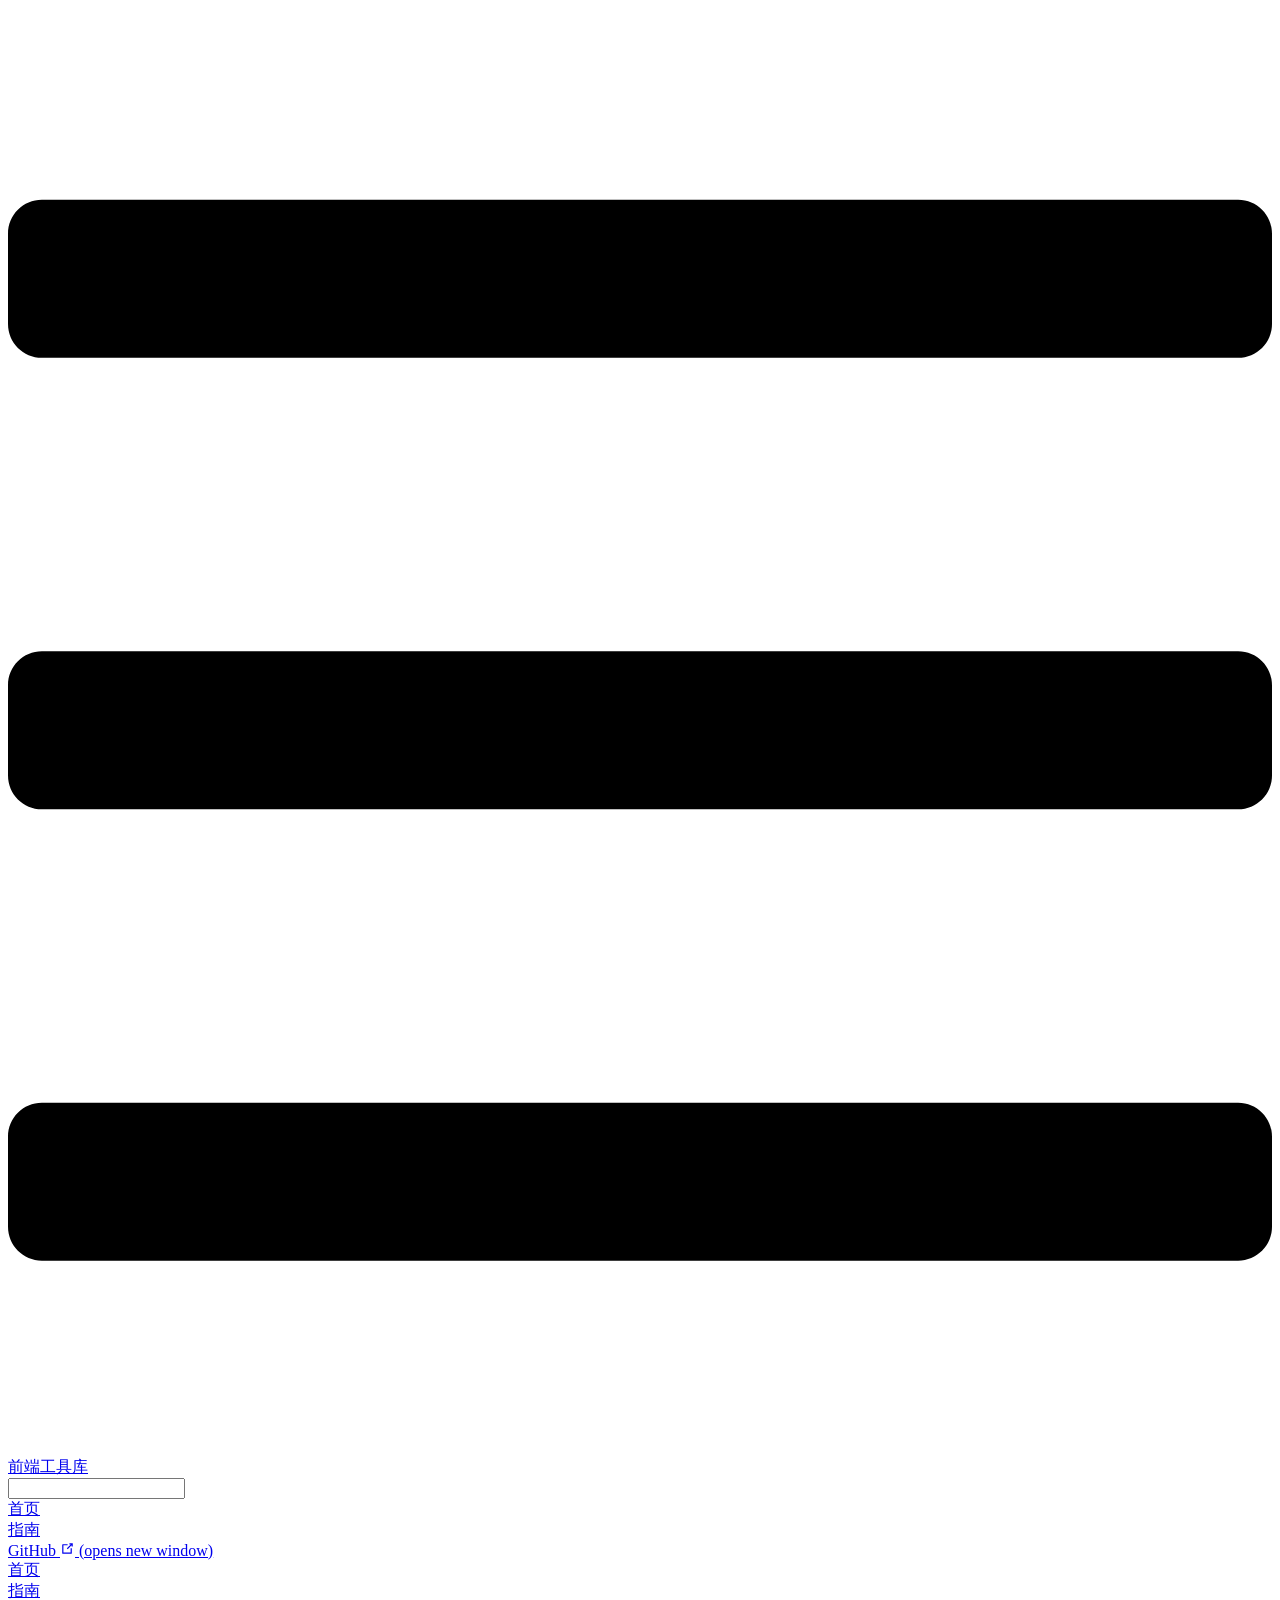
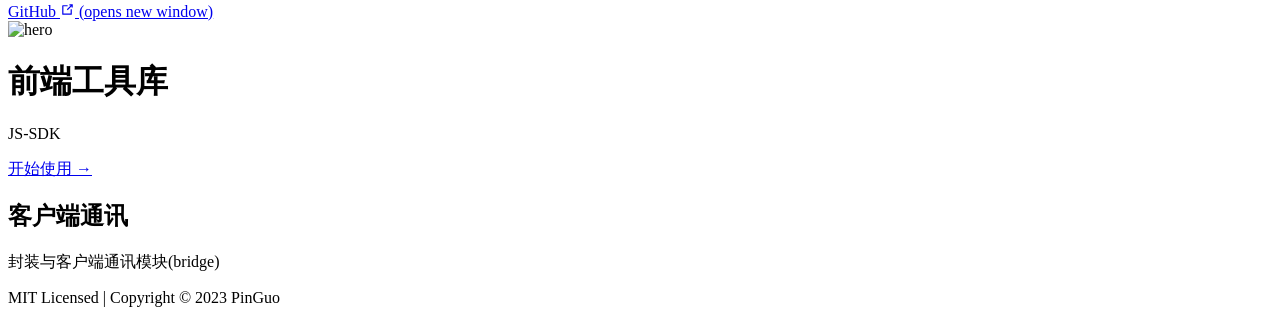
==== commit c372e2cb: "docs: github pages" ====
--- a/index.html
+++ b/index.html
@@ -8,31 +8,31 @@
     
     <meta name="description" content="JS-SDK">
     
-    <link rel="preload" href="/assets/css/0.styles.e8e4f3a3.css" as="style"><link rel="preload" href="/assets/js/app.d464a57c.js" as="script"><link rel="preload" href="/assets/js/2.82c97058.js" as="script"><link rel="preload" href="/assets/js/7.48373adc.js" as="script"><link rel="prefetch" href="/assets/js/3.20ebb424.js"><link rel="prefetch" href="/assets/js/4.e17183ed.js"><link rel="prefetch" href="/assets/js/5.d98755ae.js"><link rel="prefetch" href="/assets/js/6.32069b6c.js"><link rel="prefetch" href="/assets/js/8.a027ca4c.js"><link rel="prefetch" href="/assets/js/9.df35fb5a.js">
-    <link rel="stylesheet" href="/assets/css/0.styles.e8e4f3a3.css">
+    <link rel="preload" href="/js-sdk-docs/assets/css/0.styles.b4a55d33.css" as="style"><link rel="preload" href="/js-sdk-docs/assets/js/app.b78d7350.js" as="script"><link rel="preload" href="/js-sdk-docs/assets/js/2.82c97058.js" as="script"><link rel="preload" href="/js-sdk-docs/assets/js/7.48373adc.js" as="script"><link rel="prefetch" href="/js-sdk-docs/assets/js/3.20ebb424.js"><link rel="prefetch" href="/js-sdk-docs/assets/js/4.e17183ed.js"><link rel="prefetch" href="/js-sdk-docs/assets/js/5.d98755ae.js"><link rel="prefetch" href="/js-sdk-docs/assets/js/6.32069b6c.js"><link rel="prefetch" href="/js-sdk-docs/assets/js/8.dcf53e03.js"><link rel="prefetch" href="/js-sdk-docs/assets/js/9.09e9a383.js">
+    <link rel="stylesheet" href="/js-sdk-docs/assets/css/0.styles.b4a55d33.css">
   </head>
   <body>
-    <div id="app" data-server-rendered="true"><div class="theme-container no-sidebar"><header class="navbar"><div class="sidebar-button"><svg xmlns="http://www.w3.org/2000/svg" aria-hidden="true" role="img" viewBox="0 0 448 512" class="icon"><path fill="currentColor" d="M436 124H12c-6.627 0-12-5.373-12-12V80c0-6.627 5.373-12 12-12h424c6.627 0 12 5.373 12 12v32c0 6.627-5.373 12-12 12zm0 160H12c-6.627 0-12-5.373-12-12v-32c0-6.627 5.373-12 12-12h424c6.627 0 12 5.373 12 12v32c0 6.627-5.373 12-12 12zm0 160H12c-6.627 0-12-5.373-12-12v-32c0-6.627 5.373-12 12-12h424c6.627 0 12 5.373 12 12v32c0 6.627-5.373 12-12 12z"></path></svg></div> <a href="/" aria-current="page" class="home-link router-link-exact-active router-link-active"><!----> <span class="site-name">前端工具库</span></a> <div class="links"><div class="search-box"><input aria-label="Search" autocomplete="off" spellcheck="false" value=""> <!----></div> <nav class="nav-links can-hide"><div class="nav-item"><a href="/" aria-current="page" class="nav-link router-link-exact-active router-link-active">
+    <div id="app" data-server-rendered="true"><div class="theme-container no-sidebar"><header class="navbar"><div class="sidebar-button"><svg xmlns="http://www.w3.org/2000/svg" aria-hidden="true" role="img" viewBox="0 0 448 512" class="icon"><path fill="currentColor" d="M436 124H12c-6.627 0-12-5.373-12-12V80c0-6.627 5.373-12 12-12h424c6.627 0 12 5.373 12 12v32c0 6.627-5.373 12-12 12zm0 160H12c-6.627 0-12-5.373-12-12v-32c0-6.627 5.373-12 12-12h424c6.627 0 12 5.373 12 12v32c0 6.627-5.373 12-12 12zm0 160H12c-6.627 0-12-5.373-12-12v-32c0-6.627 5.373-12 12-12h424c6.627 0 12 5.373 12 12v32c0 6.627-5.373 12-12 12z"></path></svg></div> <a href="/js-sdk-docs/" aria-current="page" class="home-link router-link-exact-active router-link-active"><!----> <span class="site-name">前端工具库</span></a> <div class="links"><div class="search-box"><input aria-label="Search" autocomplete="off" spellcheck="false" value=""> <!----></div> <nav class="nav-links can-hide"><div class="nav-item"><a href="/js-sdk-docs/" aria-current="page" class="nav-link router-link-exact-active router-link-active">
   首页
-</a></div><div class="nav-item"><a href="/guide/" class="nav-link">
+</a></div><div class="nav-item"><a href="/js-sdk-docs/guide/" class="nav-link">
   指南
 </a></div> <a href="https://github.com/pinguo-icc/js-sdk" target="_blank" rel="noopener noreferrer" class="repo-link">
     GitHub
-    <span><svg xmlns="http://www.w3.org/2000/svg" aria-hidden="true" focusable="false" x="0px" y="0px" viewBox="0 0 100 100" width="15" height="15" class="icon outbound"><path fill="currentColor" d="M18.8,85.1h56l0,0c2.2,0,4-1.8,4-4v-32h-8v28h-48v-48h28v-8h-32l0,0c-2.2,0-4,1.8-4,4v56C14.8,83.3,16.6,85.1,18.8,85.1z"></path> <polygon fill="currentColor" points="45.7,48.7 51.3,54.3 77.2,28.5 77.2,37.2 85.2,37.2 85.2,14.9 62.8,14.9 62.8,22.9 71.5,22.9"></polygon></svg> <span class="sr-only">(opens new window)</span></span></a></nav></div></header> <div class="sidebar-mask"></div> <aside class="sidebar"><nav class="nav-links"><div class="nav-item"><a href="/" aria-current="page" class="nav-link router-link-exact-active router-link-active">
+    <span><svg xmlns="http://www.w3.org/2000/svg" aria-hidden="true" focusable="false" x="0px" y="0px" viewBox="0 0 100 100" width="15" height="15" class="icon outbound"><path fill="currentColor" d="M18.8,85.1h56l0,0c2.2,0,4-1.8,4-4v-32h-8v28h-48v-48h28v-8h-32l0,0c-2.2,0-4,1.8-4,4v56C14.8,83.3,16.6,85.1,18.8,85.1z"></path> <polygon fill="currentColor" points="45.7,48.7 51.3,54.3 77.2,28.5 77.2,37.2 85.2,37.2 85.2,14.9 62.8,14.9 62.8,22.9 71.5,22.9"></polygon></svg> <span class="sr-only">(opens new window)</span></span></a></nav></div></header> <div class="sidebar-mask"></div> <aside class="sidebar"><nav class="nav-links"><div class="nav-item"><a href="/js-sdk-docs/" aria-current="page" class="nav-link router-link-exact-active router-link-active">
   首页
-</a></div><div class="nav-item"><a href="/guide/" class="nav-link">
+</a></div><div class="nav-item"><a href="/js-sdk-docs/guide/" class="nav-link">
   指南
 </a></div> <a href="https://github.com/pinguo-icc/js-sdk" target="_blank" rel="noopener noreferrer" class="repo-link">
     GitHub
-    <span><svg xmlns="http://www.w3.org/2000/svg" aria-hidden="true" focusable="false" x="0px" y="0px" viewBox="0 0 100 100" width="15" height="15" class="icon outbound"><path fill="currentColor" d="M18.8,85.1h56l0,0c2.2,0,4-1.8,4-4v-32h-8v28h-48v-48h28v-8h-32l0,0c-2.2,0-4,1.8-4,4v56C14.8,83.3,16.6,85.1,18.8,85.1z"></path> <polygon fill="currentColor" points="45.7,48.7 51.3,54.3 77.2,28.5 77.2,37.2 85.2,37.2 85.2,14.9 62.8,14.9 62.8,22.9 71.5,22.9"></polygon></svg> <span class="sr-only">(opens new window)</span></span></a></nav>  <!----> </aside> <main aria-labelledby="main-title" class="home"><header class="hero"><img src="/pg_logo.png" alt="hero"> <h1 id="main-title">
+    <span><svg xmlns="http://www.w3.org/2000/svg" aria-hidden="true" focusable="false" x="0px" y="0px" viewBox="0 0 100 100" width="15" height="15" class="icon outbound"><path fill="currentColor" d="M18.8,85.1h56l0,0c2.2,0,4-1.8,4-4v-32h-8v28h-48v-48h28v-8h-32l0,0c-2.2,0-4,1.8-4,4v56C14.8,83.3,16.6,85.1,18.8,85.1z"></path> <polygon fill="currentColor" points="45.7,48.7 51.3,54.3 77.2,28.5 77.2,37.2 85.2,37.2 85.2,14.9 62.8,14.9 62.8,22.9 71.5,22.9"></polygon></svg> <span class="sr-only">(opens new window)</span></span></a></nav>  <!----> </aside> <main aria-labelledby="main-title" class="home"><header class="hero"><img src="/js-sdk-docs/pg_logo.png" alt="hero"> <h1 id="main-title">
       前端工具库
     </h1> <p class="description">
       JS-SDK
-    </p> <p class="action"><a href="/guide/" class="nav-link action-button">
+    </p> <p class="action"><a href="/js-sdk-docs/guide/" class="nav-link action-button">
   开始使用 →
 </a></p></header> <div class="features"><div class="feature"><h2>客户端通讯</h2> <p>封装与客户端通讯模块(bridge)</p></div></div> <div class="theme-default-content custom content__default"></div> <div class="footer">
     MIT Licensed | Copyright © 2023 PinGuo
   </div></main></div><div class="global-ui"></div></div>
-    <script src="/assets/js/app.d464a57c.js" defer></script><script src="/assets/js/2.82c97058.js" defer></script><script src="/assets/js/7.48373adc.js" defer></script>
+    <script src="/js-sdk-docs/assets/js/app.b78d7350.js" defer></script><script src="/js-sdk-docs/assets/js/2.82c97058.js" defer></script><script src="/js-sdk-docs/assets/js/7.48373adc.js" defer></script>
   </body>
 </html>
